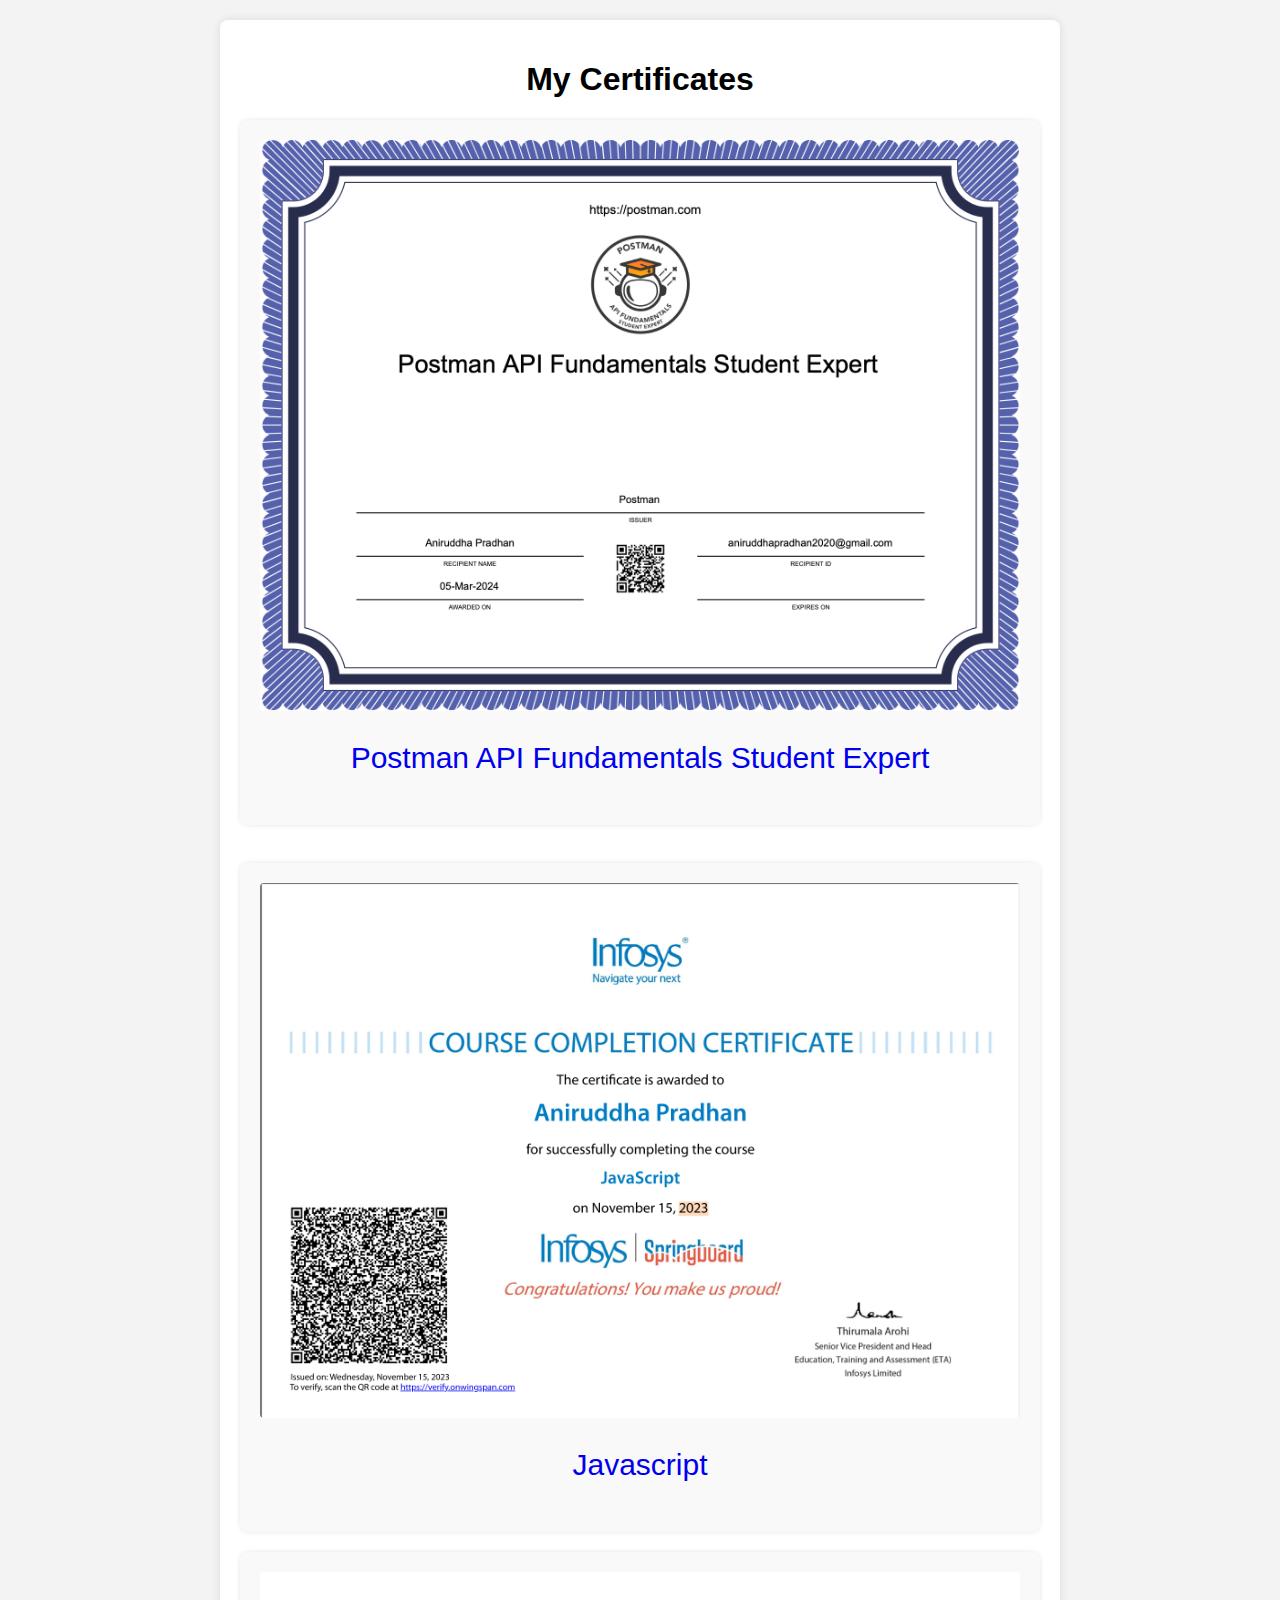
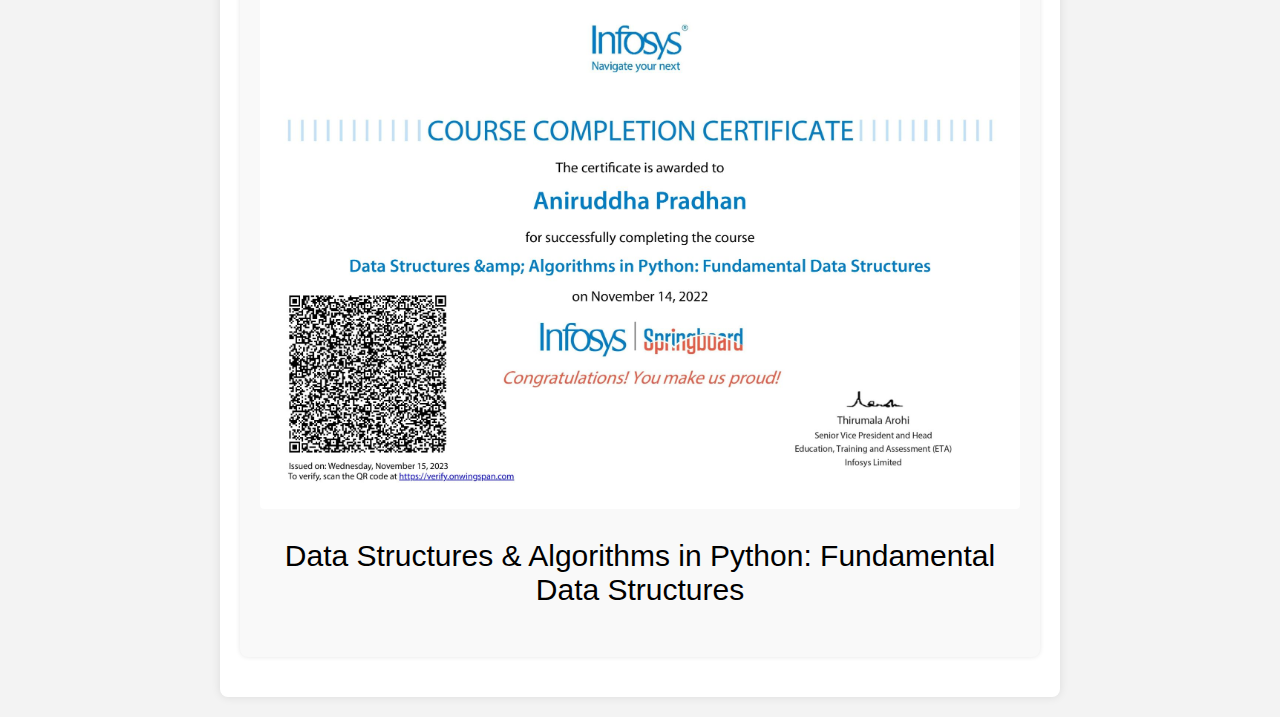
==== certificate.html @ ee683795 "add certificate page" ====
<!DOCTYPE html>
<html lang="en">
<head>
<meta charset="UTF-8">
<meta name="viewport" content="width=device-width, initial-scale=1.0">
<title>My Certificates</title>
<style>
    body {
        font-family: "poppins", sans-serif;
        margin: 0;
        padding: 0;
        background-color: #f3f3f3;
    }
    .container {
        max-width: 800px;
        margin: 20px auto;
        padding: 20px;
        background-color: #fff;
        border-radius: 8px;
        box-shadow: 0 0 10px rgba(0, 0, 0, 0.1);
    }
    h1 {
        text-align: center;
    }
    .certificate {
        margin-bottom: 20px;
        padding: 20px;
        background-color: #f9f9f9;
        border-radius: 8px;
        box-shadow: 0 0 5px rgba(0, 0, 0, 0.1);
    }
    .certificate img {
        max-width: 100%;
        height: auto;
        display: block;
        margin: 0 auto 10px;
        border-radius: 4px;
    }
    .certificate a{
        text-decoration: none;
    }
    .certificate p {
        text-align: center;
        font-size: 30px;
    }
    @media only screen and (max-width: 600px) {
        h1{
            font-size: 25px;
        }
        .container a p{
            font-size: 15px;
        }
    }
</style>
</head>
<body>

<div class="container">
    <h1>My Certificates</h1>
    <div class="certificate">
        <img src="images/postman.png" alt="Postman API Fundamentals Student Expert">
        <a href="https://api.badgr.io/public/assertions/6fMU8NlTQN-SeqMllEX6bg?identity__email=aniruddhapradhan2020%40gmail.com" target="_blank"><p>Postman API Fundamentals Student Expert</p></a>
        
    </div>
    <br class="br">
    <div class="certificate">
        <img src="images/certificate2.png" alt="Postman API Fundamentals Student Expert 2">
        <a href="https://infyspringboard.onwingspan.com/public-assets/infosysheadstart/cert/lex_18109698366332810000_shared/1-9cc62b6b-4d29-4015-a700-6407a2dd4dcb.pdf" target="_blank"><p>Javascript</p></a>
    </div>

    <div class="certificate">
        <img src="images/certificate2.jpeg" alt="Postman API Fundamentals Student Expert 2">
        <a target="_blank"><p>Data Structures &amp; Algorithms in Python: Fundamental Data Structures</p></a>
    </div>
    <!-- Add more certificate divs as needed -->
</div>

</body>
</html>
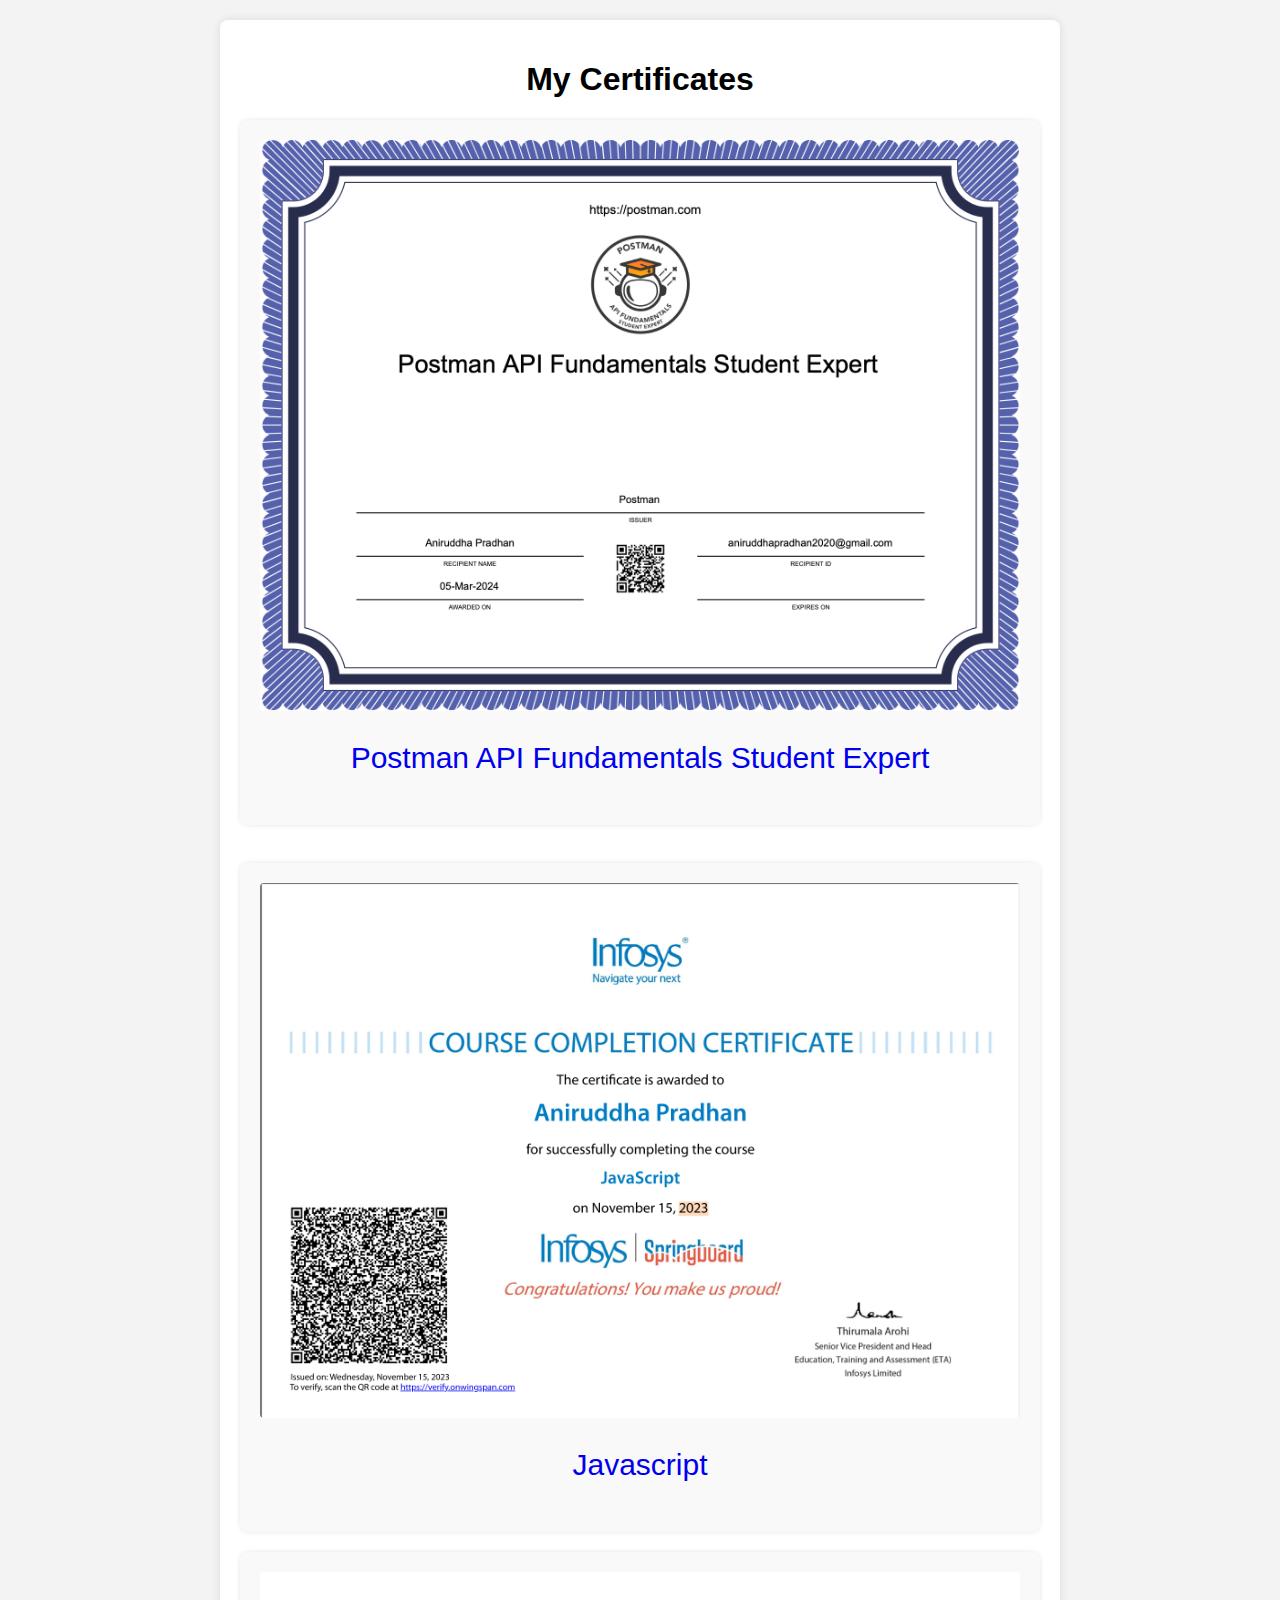
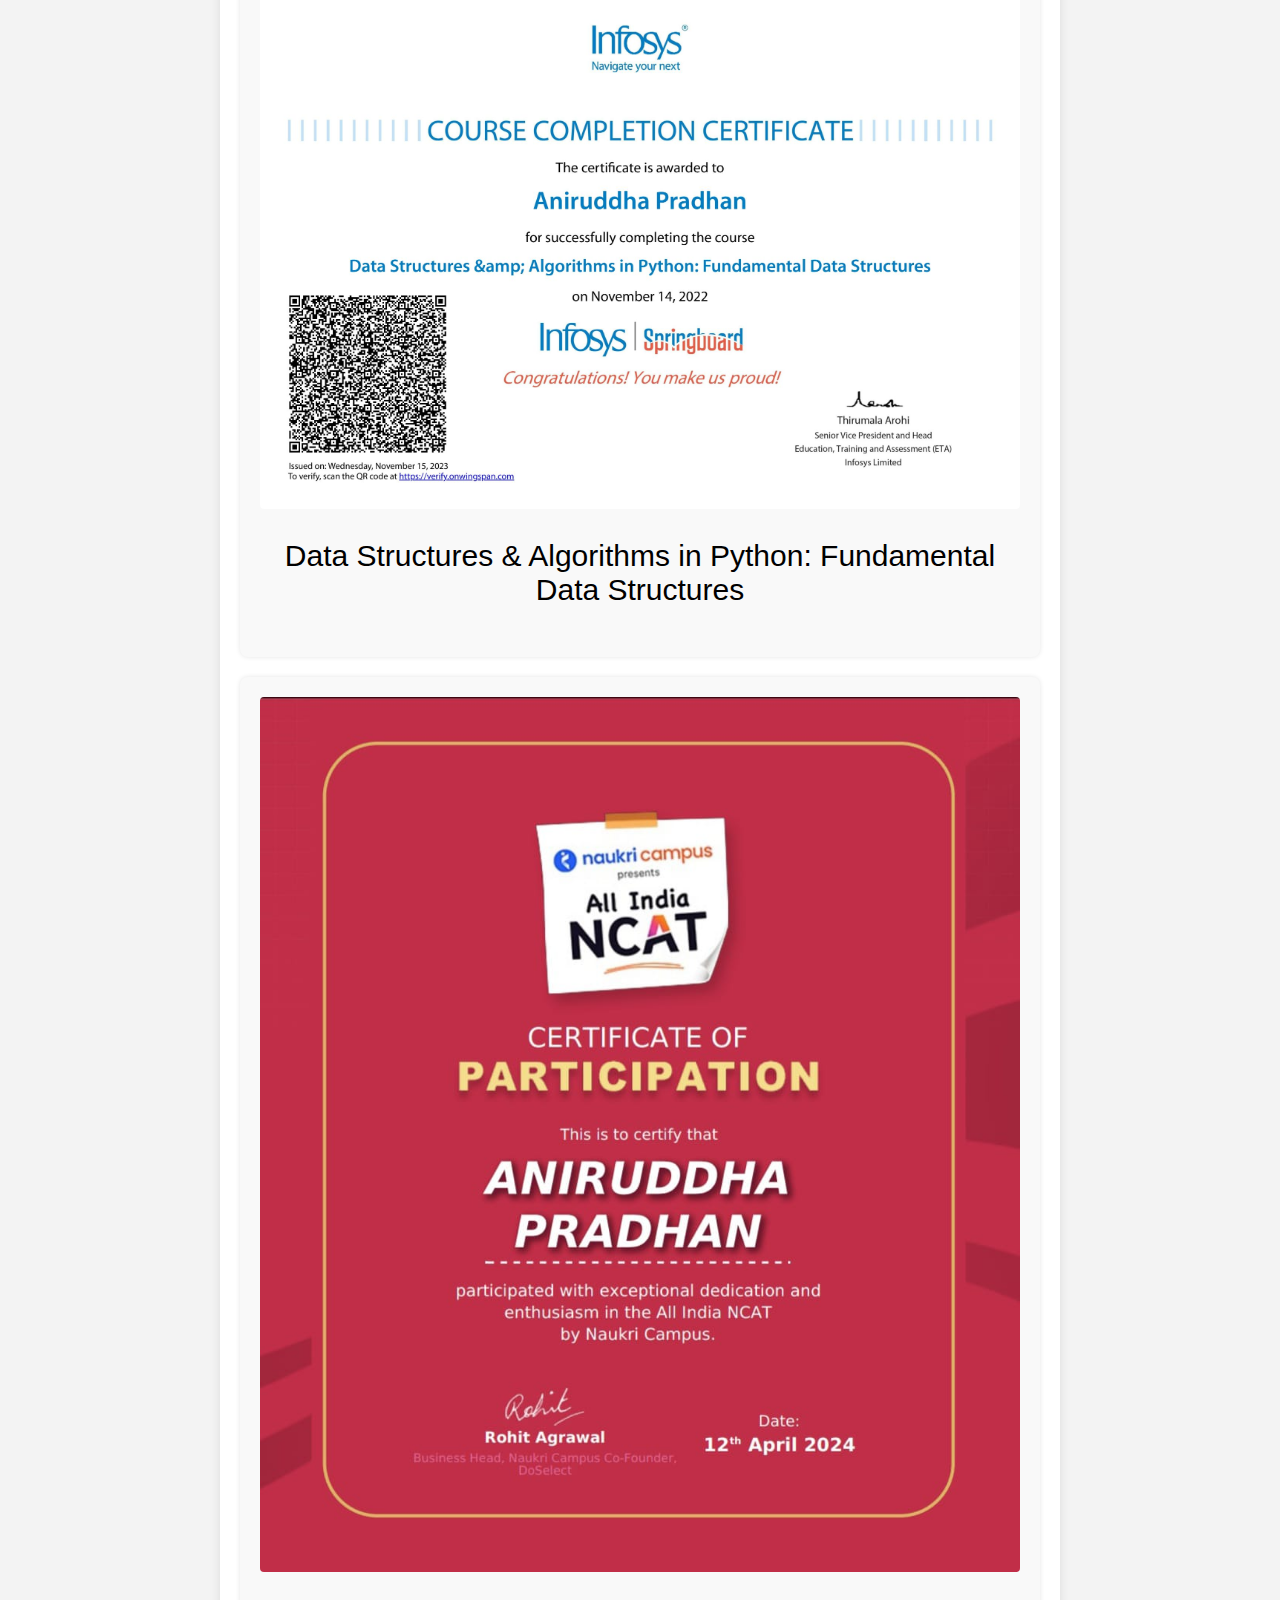
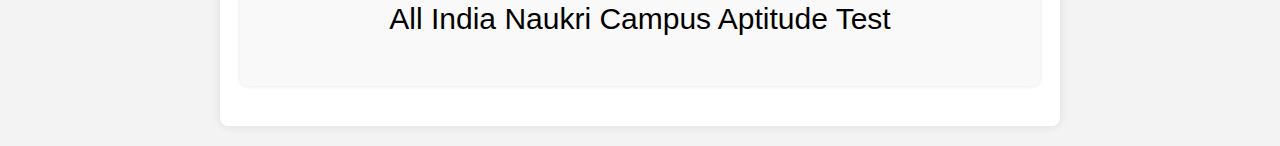
==== commit 97a157a4: "add ncat certificate" ====
--- a/certificate.html
+++ b/certificate.html
@@ -73,6 +73,10 @@
         <a target="_blank"><p>Data Structures &amp; Algorithms in Python: Fundamental Data Structures</p></a>
     </div>
     <!-- Add more certificate divs as needed -->
+    <div class="certificate">
+        <img src="images/ncat_certificate.jpeg" alt="NCAT certificate">
+        <p>All India Naukri Campus Aptitude Test</p>
+    </div>
 </div>
 
 </body>
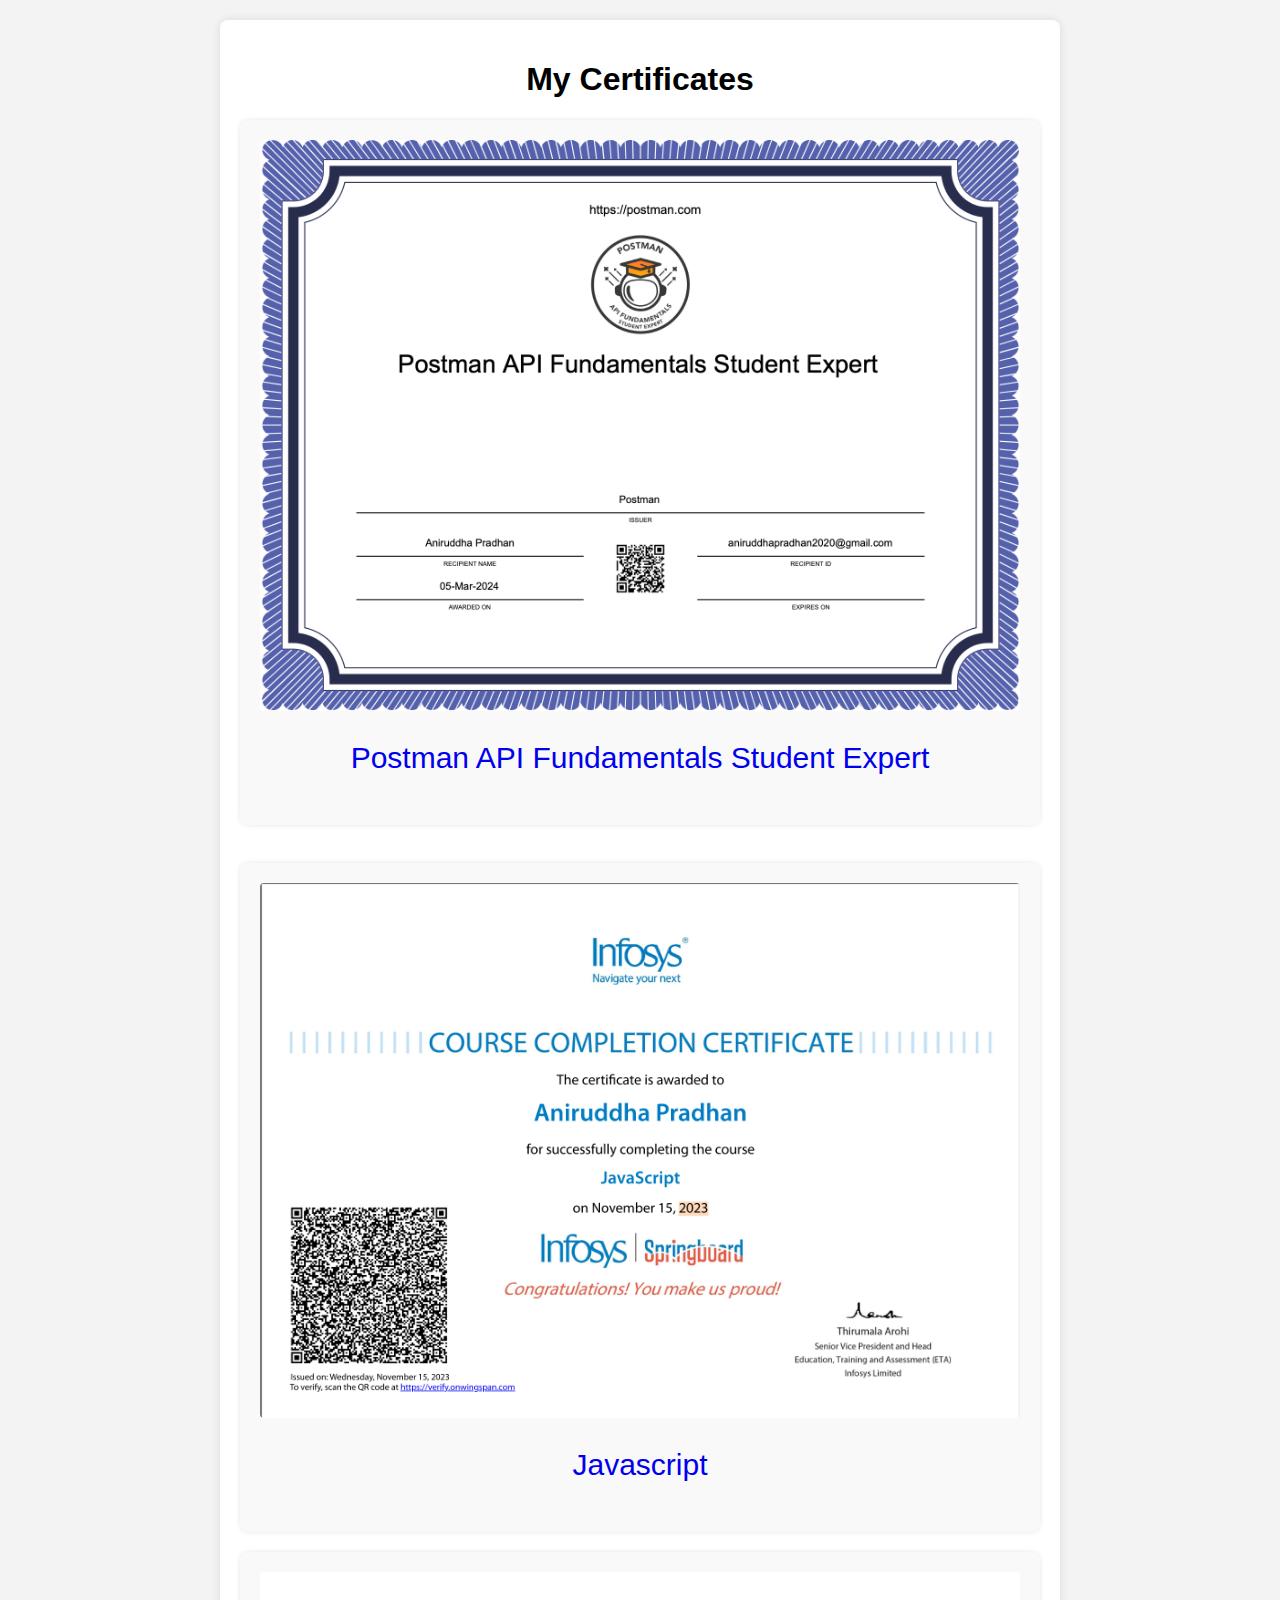
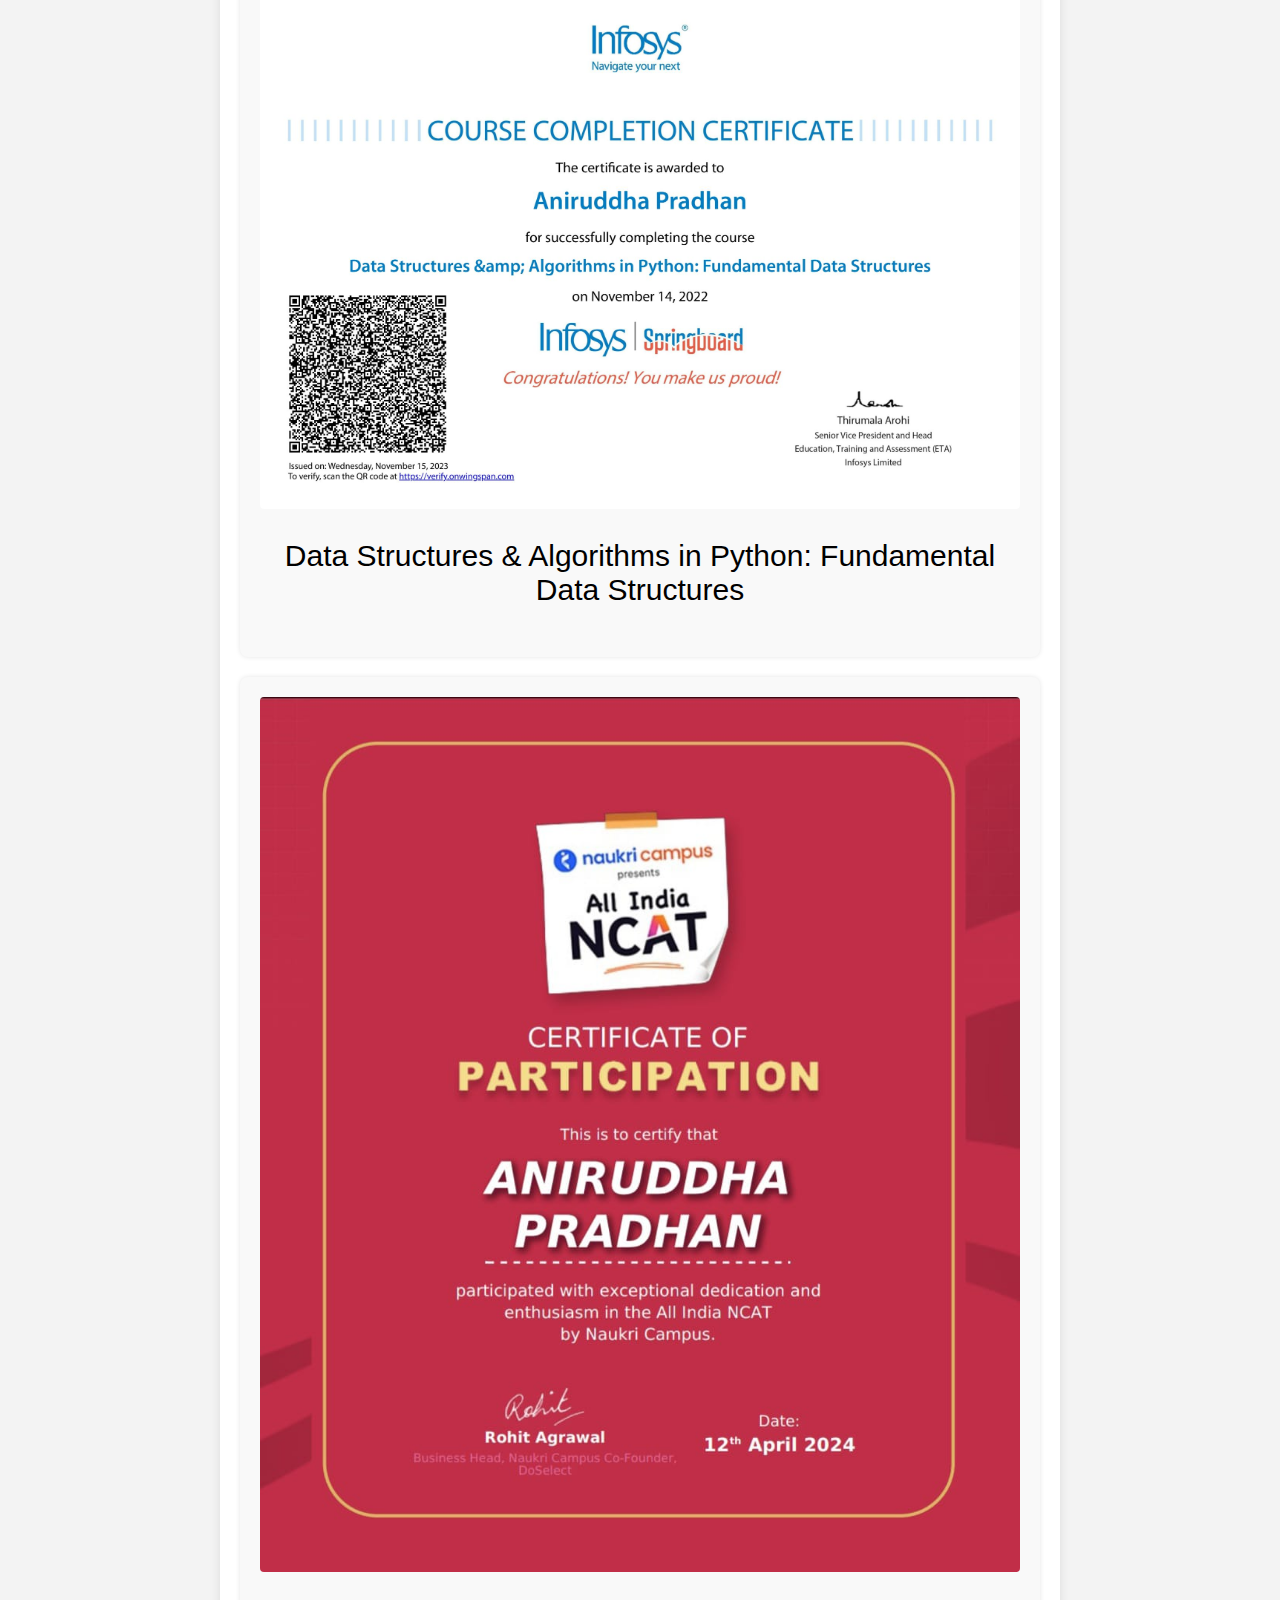
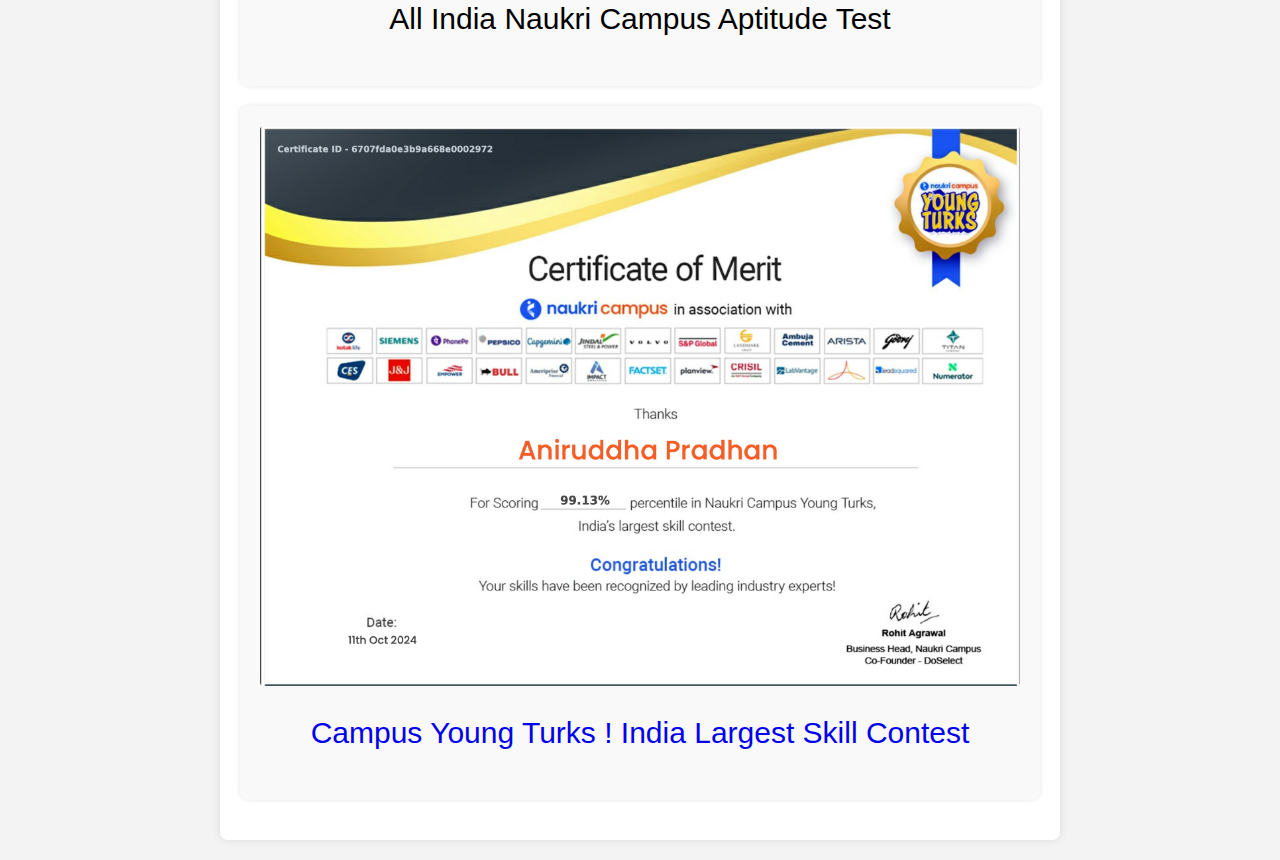
==== commit 289567ac: "add certificate of naukri campus young turk" ====
--- a/certificate.html
+++ b/certificate.html
@@ -77,6 +77,10 @@
         <img src="images/ncat_certificate.jpeg" alt="NCAT certificate">
         <p>All India Naukri Campus Aptitude Test</p>
     </div>
+    <div class="certificate">
+        <img src="images/turk.png" alt="Naukri Campus Young Turks certificate">
+        <a href="https://www.naukri.com/campus/certificates/young_turks_round_1_achievement/v0/6707fda0e3b9a668e0002972?utm_source=certificate&utm_medium=copy&utm_campaign=6707fda0e3b9a668e0002972" target="_blank"><p>Campus Young Turks ! India Largest Skill Contest</p></a>
+    </div>
 </div>
 
 </body>
